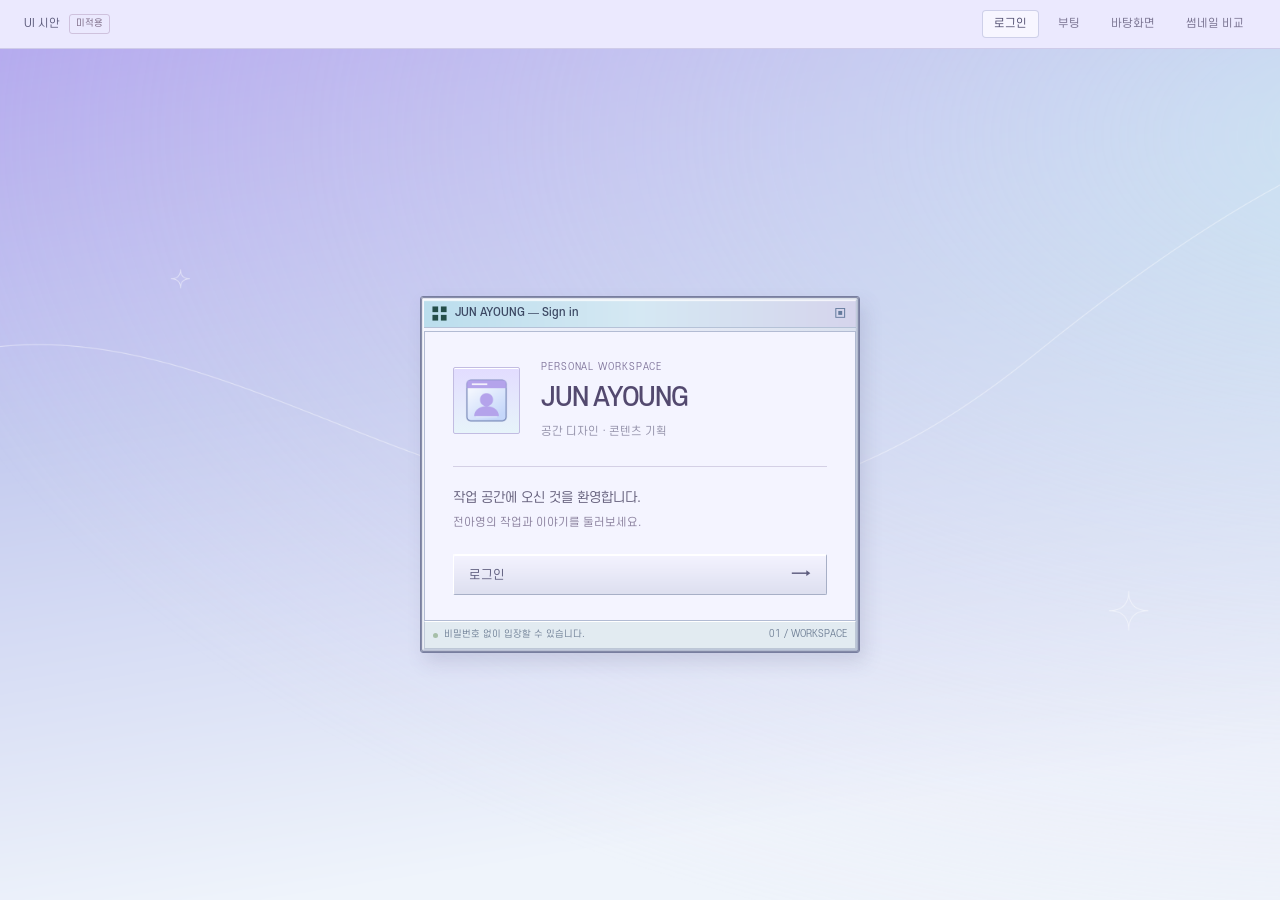
==== design/desktop-collage/index.html @ edcbb63d "Add portfolio source and editable desktop UI" ====
<!doctype html>
<html lang="ko"><head><meta charset="utf-8"><meta name="viewport" content="width=device-width,initial-scale=1"><title>JUN AYOUNG — 적용 전 시안</title><link rel="stylesheet" href="./review.css"><link rel="stylesheet" href="./collage.css"><script src="./proposal-data.js" defer></script><script src="./collage.js" defer></script></head>
<body>
<nav class="review-bar" aria-label="시안 화면 선택"><span>UI 시안 <b>미적용</b></span><div><button data-screen="login">로그인</button><button data-screen="boot">부팅</button><button data-screen="desktop">바탕화면</button><button data-screen="thumbnails">썸네일 비교</button></div></nav>
<section class="scene" id="login" aria-label="로그인 시안">
 <div class="os-window login-window">
  <div class="titlebar"><img src="./ui/icons/start.png" alt=""><h1>JUN AYOUNG — Sign in</h1><span class="window-mark">▣</span></div>
  <div class="login-body"><div class="account-row"><div class="account-icon"><img src="./ui/icons/profile.png" alt=""></div><div><p class="small-label">PERSONAL WORKSPACE</p><h2>JUN AYOUNG</h2><p>공간 디자인 · 콘텐츠 기획</p></div></div><div class="welcome"><p>작업 공간에 오신 것을 환영합니다.</p><span>전아영의 작업과 이야기를 둘러보세요.</span></div><button class="primary-button" id="enter">로그인 <span>→</span></button></div>
  <footer class="window-footer"><span><i></i> 비밀번호 없이 입장할 수 있습니다.</span><span>01 / WORKSPACE</span></footer>
 </div>
</section>
<section class="scene" id="boot" aria-label="부팅 시안" hidden>
 <div class="os-window boot-window"><div class="titlebar"><img src="./ui/icons/works.png" alt=""><h1>Starting workspace…</h1><span class="window-mark">▣</span></div><div class="boot-body"><div class="boot-brand"><img src="./ui/icons/folder.png" alt=""><div><p class="small-label">JUN AYOUNG</p><h2>작업 공간을 여는 중</h2></div></div><div class="boot-log"><p>✓ Profile loaded</p><p>✓ Project folders ready</p><p class="boot-current">Loading selected works<span class="dots">…</span></p></div><div class="progress-label"><span id="boot-label">Preparing your desktop</span><span id="boot-percent">64%</span></div><div class="progress-track"><div id="boot-progress"></div></div><button class="plain-button" id="skip">바탕화면으로 →</button></div><footer class="window-footer"><span>STAGE / PRODUCTION / 3D / VMD</span><span>JUN AYOUNG</span></footer></div>
</section>
<main class="scene desktop" id="desktop" aria-label="바탕화면 시안" hidden>
 <header class="desktop-header"><strong>JUN AYOUNG</strong><span>PERSONAL WORKSPACE</span><button id="lock">로그인 화면 ↗</button></header>
 <nav class="shortcuts" aria-label="분야별 폴더와 프로그램"></nav><div class="desktop-wordmark" aria-hidden="true"><p>JUN AYOUNG</p><small>SELECTED WORKS</small></div><div class="desktop-sticker"><span>✧</span>공간과 장면에 이야기를 담는<br>디자이너, 전아영입니다.</div><div class="photo-window-layer" id="photo-window-layer"></div>
 <section class="os-window featured-window" id="featured-window" aria-label="작업 폴더 창" hidden>
  <div class="titlebar draggable"><img src="./ui/icons/stage.png" alt=""><h2 id="folder-title">Selected works — Stage Design</h2><div class="controls"><button id="minimize" aria-label="작업 창 최소화"><img src="./ui/images/control-minimize.png" alt=""></button><button id="maximize" aria-label="작업 창 최대화"><img src="./ui/images/control-maximize.png" alt=""></button><button id="close" aria-label="작업 창 닫기"><img src="./ui/images/control-close.png" alt=""></button></div></div>
  <div class="window-menu"><span id="folder-path">Desktop / Stage Design</span><span id="folder-count">3 projects</span></div><div class="files" id="files"></div><footer class="window-footer"><span>파일을 클릭해 작업 보기</span><span>JUN AYOUNG / WORKS</span></footer>
 </section>
 <div class="desktop-note">폴더와 파일을 클릭해 둘러보세요.</div>
 <footer class="taskbar"><button class="start"><img src="./ui/icons/start.png" alt="">시작</button><button id="restore"><img src="./ui/icons/stage.png" alt=""><span>Works.exe</span></button><div class="photo-tasks" id="photo-tasks" aria-label="열린 무대 작업 창"></div><time>14:30</time></footer>
</main>
<section class="thumbnail-page" id="thumbnails" hidden><div class="thumbnail-intro"><p class="small-label">THUMBNAIL REVIEW</p><h1>썸네일 교체 후보</h1><p>왼쪽은 현재, 오른쪽은 추천 후보입니다. 승인 전까지 실제 사이트에는 적용하지 않았습니다.</p></div><div id="comparisons"></div></section>
<dialog class="image-preview"><div class="titlebar"><h2 id="preview-title">작업 미리보기</h2><button id="preview-close" aria-label="미리보기 닫기">×</button></div><img id="preview-image" alt=""><p>적용 전 디자인 미리보기</p></dialog>
</body></html>
---- design/desktop-collage/review.css ----
@font-face{font-family:SCDream;src:url('../../font/SCDream4.otf');font-weight:400;font-display:swap}@font-face{font-family:SCDream;src:url('../../font/SCDream5.otf');font-weight:500;font-display:swap}@font-face{font-family:SCDream;src:url('../../font/SCDream6.otf');font-weight:600;font-display:swap}
*{box-sizing:border-box}body{margin:0;background:#141b28;color:#f3f5ff;font:13px/1.7 SCDream,sans-serif}button{font:inherit;color:inherit;cursor:pointer;border:0}button:focus-visible,a:focus-visible{outline:2px solid #f3c37c;outline-offset:3px}h1,h2,p{margin:0}img{display:block;max-width:100%}[hidden]{display:none!important}.review-bar{height:49px;display:flex;align-items:center;justify-content:space-between;padding:0 24px;border-bottom:1px solid #7784a133;background:#0e1420;color:#b1bbd0;font-size:11px}.review-bar>span{display:flex;align-items:center;gap:9px}.review-bar b{font-size:9px;font-weight:400;color:#e2bb87;border:1px solid #e2bb8744;padding:1px 6px;border-radius:3px}.review-bar>div{display:flex;gap:7px}.review-bar button{font-size:11px;background:none;border:1px solid transparent;padding:4px 11px;border-radius:4px;color:#a4aec5}.review-bar button[aria-pressed=true]{background:#3e506b44;border-color:#8299c44d;color:#fff}.scene{position:fixed;inset:49px 0 0;display:flex;align-items:center;justify-content:center;background:#151c28 url('./ui/images/wallpaper-desktop.png') center/cover no-repeat}.os-window{padding:5px;border:1px solid #d9e5ff;border-radius:8px 8px 4px 4px;background:linear-gradient(130deg,#dbe2f3,#b0bdd7);box-shadow:inset 1px 1px #fff8,inset -1px -1px #7b8aa8,0 24px 85px #02061066;position:relative}.titlebar{height:36px;display:flex;align-items:center;gap:9px;padding:4px 6px 4px 10px;border:1px solid #244795;border-radius:4px 4px 2px 2px;background:#3f67bd url('./ui/images/titlebar-active.png') center/100% 100%;color:#fff;box-shadow:inset 0 1px #c0d6ff91;text-shadow:0 1px #24406b;user-select:none}.titlebar>img{width:21px;height:21px;object-fit:contain}.titlebar h1,.titlebar h2{font-size:12px;font-weight:500;white-space:nowrap;text-overflow:ellipsis;overflow:hidden;flex:1}.window-mark{font-size:16px;color:#e8efff;margin-right:5px}.login-window{width:480px}.login-body{background:#192334;border:1px solid #8292b1;margin-top:5px;padding:33px 35px 28px}.account-row{display:flex;align-items:center;gap:21px}.account-icon{width:73px;height:73px;border:1px solid #a6bbdf4f;border-radius:8px;display:grid;place-items:center;background:linear-gradient(140deg,#8198c22b,#40577d22);box-shadow:inset 0 1px #bcd0f11c}.account-icon img{width:55px;height:55px}.small-label{color:#8fa3c9;font-size:9px;letter-spacing:.13em;margin-bottom:7px}.account-row h2{font-size:25px;letter-spacing:-.05em;font-weight:600;line-height:1.3}.account-row p:last-child{font-size:11px;color:#afbed7;margin-top:8px}.welcome{padding-top:23px;margin-top:25px;border-top:1px solid #6a7c9a55}.welcome>p{font-size:13px;color:#dbe4f5}.welcome>span{display:block;font-size:11px;color:#91a4c4;margin-top:5px}.primary-button{margin-top:26px;display:flex;align-items:center;justify-content:space-between;min-height:44px;width:100%;padding:9px 15px;color:#263d6c;font-size:13px;font-weight:500;border:1px solid #d7e4ff;border-radius:4px;background:linear-gradient(#e4edff,#b4c9ed);box-shadow:inset 0 1px #fff,inset 0 -1px #8da6d2}.primary-button>span{font-size:21px;line-height:1}.primary-button:hover{filter:brightness(1.07)}.window-footer{background:#ccd6e9;border:1px solid #a8b7d1;border-top-color:#edf3ff;display:flex;justify-content:space-between;align-items:center;gap:15px;padding:8px 10px;color:#526581;font-size:9px;line-height:1.5}.window-footer>span:first-child{display:flex;align-items:center;gap:6px}.window-footer i{width:5px;height:5px;border-radius:50%;background:#739b82}.boot-window{width:520px}.boot-body{margin-top:5px;border:1px solid #8292b1;background:#192334;padding:28px 33px 22px}.boot-brand{display:flex;align-items:center;gap:18px}.boot-brand>img{width:57px;height:57px}.boot-brand h2{font-weight:500;font-size:23px;letter-spacing:-.06em}.boot-brand .small-label{font-size:10px}.boot-log{padding:20px 0 22px;color:#92a4c5;font-size:11px;line-height:2.15}.boot-current{color:#d6e2fb}.progress-label{font-size:10px;display:flex;justify-content:space-between;color:#b9c6df;margin-bottom:9px}.progress-track{height:14px;border:1px solid #647899;background:#0d1625;padding:2px;border-radius:2px;box-shadow:inset 0 1px 2px #020610}.progress-track>div{height:8px;width:64%;background:repeating-linear-gradient(90deg,#9dbce8 0,#9dbce8 10px,transparent 10px,transparent 13px);transition:width .12s linear}.plain-button{display:block;background:none;color:#b5c9eb;margin:15px 0 0 auto;font-size:10px;padding:5px 0}.plain-button:hover{color:white}
.desktop{display:block;padding:74px 28px 75px}.desktop-header{position:absolute;top:20px;left:30px;right:30px;display:flex;align-items:center;gap:15px}.desktop-header strong{font-size:13px;font-weight:500;letter-spacing:-.025em}.desktop-header>span{font-size:9px;letter-spacing:.09em;color:#8194b3;padding-left:14px;border-left:1px solid #8294b34d}.desktop-header button{margin-left:auto;background:#c1d2ef0a;border:1px solid #8eacd14d;border-radius:4px;font-size:10px;color:#bdcce4;padding:4px 9px}.shortcuts{width:218px;display:grid;grid-template-columns:repeat(2,100px);gap:15px 14px;grid-auto-flow:column;grid-template-rows:repeat(4,104px)}.shortcut{background:none;border:1px solid transparent;border-radius:4px;display:flex;flex-direction:column;align-items:center;gap:8px;padding:7px 2px}.shortcut img{width:53px;height:53px;filter:drop-shadow(0 4px 3px #02071066)}.shortcut span{font-size:11px;line-height:1.6;color:#e1e9fa;text-shadow:0 2px 4px #030915;word-break:keep-all}.shortcut:hover{background:#aec5e813;border-color:#9eb8e344}.featured-window{position:absolute;width:min(760px,calc(100% - 300px));right:42px;top:24%;max-height:calc(100% - 140px);display:flex;flex-direction:column}.draggable{cursor:move;touch-action:none}.controls{display:flex;gap:4px;margin-left:auto}.controls button{padding:0;background:none;width:25px;height:25px}.controls img{width:25px;height:25px}.window-menu{display:flex;justify-content:space-between;align-items:center;gap:15px;background:#dce4f2;border:1px solid #a6b6d1;margin-top:4px;padding:8px 12px;color:#536b8e;font-size:10px}.files{display:grid;grid-template-columns:repeat(3,minmax(0,1fr));gap:21px 15px;background:#172132;border:1px solid #a6b6d1;border-top:0;padding:23px 18px 27px;overflow:auto;min-height:0;scrollbar-color:#809bc7 #1a293e}.work-file{background:none;color:#e7eefc;text-align:left;padding:5px;border:1px solid transparent;border-radius:3px;min-width:0}.work-file:hover{background:#9dbce515;border-color:#9dbce54d}.file-art{display:block;position:relative;border:1px solid #829bc05e;padding:4px;background:#a1b6d11a;margin-bottom:12px;border-radius:2px}.file-art>img{width:100%;aspect-ratio:1.6;object-fit:cover}.file-tag{display:block;font-size:8px;letter-spacing:.08em;color:#8ba5d1;margin-bottom:6px}.work-file strong{font-size:12px;font-weight:400;line-height:1.7;display:block;word-break:keep-all}.work-file small{font-size:10px;color:#91a8cb;display:block;margin-top:4px}.featured-window.maximized{top:65px;left:260px;right:18px;bottom:65px;width:auto;max-height:none}.featured-window.maximized .files{flex:1}.desktop-note{position:absolute;bottom:75px;left:32px;color:#7e92b4;font-size:10px}.taskbar{height:49px;position:absolute;bottom:0;left:0;right:0;padding:5px 9px;display:flex;align-items:center;gap:8px;background:linear-gradient(#b9c9e5,#98aed0);border-top:1px solid #e0eaff;box-shadow:0 -3px 12px #030c201a;color:#3b557e}.taskbar img{height:23px;width:23px}.taskbar button{display:flex;align-items:center;gap:8px;min-height:35px;border:1px solid #f2f6ff;border-bottom-color:#728eb7;border-right-color:#728eb7;background:linear-gradient(#e8effb,#c3d2ea);box-shadow:inset 0 1px white;border-radius:4px;padding:3px 12px;color:#37517b;font-size:11px}.taskbar .start{font-weight:500}.taskbar>time{margin-left:auto;border:1px solid #819abb;background:#c9d7ed55;box-shadow:inset 0 1px #7188af55;padding:6px 13px;border-radius:3px;font-size:11px}.thumbnail-page{padding:45px 5vw 70px}.thumbnail-intro{margin:0 0 35px}.thumbnail-intro h1{font-size:30px;font-weight:500;letter-spacing:-.04em}.thumbnail-intro>p:last-child{font-size:12px;color:#91a4c4;margin-top:12px}.comparison{padding:25px 0;border-top:1px solid #899fca33}.comparison h2{font-size:17px;font-weight:500;margin-bottom:19px}.comparison>div{display:grid;grid-template-columns:1fr 1fr;gap:26px}.comparison figure{margin:0}.comparison img{width:100%;aspect-ratio:1.6;object-fit:cover;border:1px solid #819aca4d}.comparison figcaption{color:#98adce;font-size:11px;margin:8px 0}.comparison figcaption b{color:#c8defd;font-weight:500}.comparison>p{font-size:11px;color:#b9cbed;margin-top:8px}.image-preview{padding:5px;border:1px solid #d9e5ff;background:#cad6ed;color:#fff;border-radius:6px;width:min(1000px,93vw);max-height:90svh}.image-preview::backdrop{background:#020817cc}.image-preview .titlebar button{background:none;font-size:24px;padding:0 6px}.image-preview>img{max-height:72svh;margin-top:5px;width:100%;object-fit:contain;background:#111a28}.image-preview>p{padding:7px;font-size:10px;color:#536581}
@media(max-width:900px){.featured-window{right:20px;width:calc(100% - 270px);top:23%}.files{grid-template-columns:repeat(2,minmax(0,1fr));padding:16px 10px;gap:17px 9px}.file-tag{font-size:7px}.work-file strong{font-size:11px}.desktop-header>span{display:none}}
@media(max-width:700px){.review-bar{height:48px;padding:0 10px;gap:7px}.review-bar>span{font-size:9px;gap:5px}.review-bar b{font-size:8px;padding:0 3px}.review-bar>div{gap:1px}.review-bar button{font-size:9px;padding:4px 6px}.scene{top:48px;background-image:url('./ui/images/wallpaper-mobile.png')}.login-window,.boot-window{width:calc(100% - 30px);max-width:480px}.login-body{padding:27px 23px 23px}.account-row{gap:16px}.account-icon{width:64px;height:64px}.account-row h2{font-size:23px}.account-row p:last-child{font-size:10px}.small-label{font-size:8px}.welcome{margin-top:22px;padding-top:21px}.welcome>p{font-size:12px}.welcome>span{font-size:10px}.primary-button{min-height:44px;margin-top:22px}.window-footer{font-size:8px;padding:8px}.window-footer>span:last-child{font-size:7px}.titlebar{height:36px}.titlebar h1,.titlebar h2{font-size:11px}.boot-body{padding:27px 23px 20px}.boot-brand h2{font-size:20px}.boot-brand{gap:12px}.boot-brand>img{width:51px;height:51px}.boot-log{font-size:10px;padding:20px 0}.boot-brand .small-label{font-size:9px}.desktop{padding:65px 13px 77px;overflow:auto}.desktop-header{top:18px;left:17px;right:17px}.desktop-header strong{font-size:12px}.desktop-header button{font-size:9px}.shortcuts{width:100%;grid-template-columns:repeat(4,minmax(0,1fr));grid-template-rows:none;grid-auto-flow:row;gap:15px 4px}.shortcut{min-height:89px;padding:6px 0;gap:7px}.shortcut img{width:46px;height:46px}.shortcut span{font-size:9px}.featured-window,.featured-window.maximized{position:relative;top:auto;left:auto;right:auto;bottom:auto;width:100%;max-height:none;margin-top:25px}.featured-window .titlebar{cursor:default}.controls button,.controls img{width:27px;height:27px}.controls #maximize{display:none}.files{grid-template-columns:repeat(2,minmax(0,1fr));padding:16px 10px 20px;gap:19px 8px}.files .work-file:nth-child(3){grid-column:auto}.file-tag{font-size:8px}.work-file strong{font-size:11px}.work-file small{font-size:9px}.window-menu{font-size:9px;padding:8px 9px}.desktop-note{position:relative;left:auto;bottom:auto;font-size:9px;margin:18px 3px 10px}.taskbar{position:fixed;height:49px}.taskbar button{font-size:10px;padding:3px 9px}.taskbar>time{font-size:10px}.thumbnail-page{padding:30px 17px 50px}.thumbnail-intro h1{font-size:25px}.thumbnail-intro>p:last-child{font-size:11px}.comparison h2{font-size:14px}.comparison>div{gap:12px}.comparison figcaption{font-size:10px}.comparison>p{font-size:10px}.progress-label{font-size:9px}}
@media(prefers-reduced-motion:reduce){*{transition:none!important}}
/* Replaceable PNG skin slots. Text and click targets remain live HTML. */
#login,#boot{background-image:url('./ui/images/login-background.png')}
.os-window:before{content:'';position:absolute;inset:0;border:10px solid transparent;border-image:url('./ui/images/featured-frame.png') 12 stretch;pointer-events:none;z-index:3}
.login-window:before{border-image-source:url('./ui/images/login-frame.png')}
.boot-window:before{border-image-source:url('./ui/images/boot-frame.png')}
.primary-button{background-image:url('./ui/images/button-primary.png');background-size:100% 100%}
.progress-track{background-image:url('./ui/images/boot-progress-track.png');background-size:100% 100%}
.progress-track>div{background-image:url('./ui/images/boot-progress-fill.png');background-size:13px 8px;background-repeat:repeat-x}
---- design/desktop-collage/collage.css ----
/* Collage desktop draft: every stage work is its own image-viewer window. */
body{background:#d9d3f6;color:#36364e}.review-bar{background:#eeedffdd;border-color:#8d8bba50;color:#5b5a7a}.review-bar b{color:#796782;border-color:#b39bbd80}.review-bar button{color:#77718f}.review-bar button[aria-pressed=true]{background:#fff9;border-color:#9296c866;color:#4e4c6d}
.scene{background-color:#d1cef5;background-image:url('./ui/images/wallpaper-desktop.png')}.os-window{padding:3px;border-radius:3px;background:linear-gradient(130deg,#f5f6ff,#cbd5e5);border:1px solid #787e9f;box-shadow:inset 1px 1px #fff,inset -1px -1px #a3aec5,5px 9px 18px #5b59832b}
.titlebar{height:28px;border:0;border-bottom:1px solid #b5c2d7;border-radius:0;background-color:#c9e7f0;background-image:url('./ui/images/titlebar-active.png');box-shadow:inset 0 1px #fff9;color:#3b4762;text-shadow:none;padding:3px 5px 3px 7px;gap:7px}.titlebar h1,.titlebar h2{font-size:11px;font-weight:500}.titlebar>img{width:17px;height:17px}.window-mark{color:#647a9c;font-size:13px}
.login-window{width:440px}.login-body,.boot-body{background:#f4f4ff;border-color:#b2bbd3;margin-top:3px;color:#48455f}.login-body{padding:28px 28px 25px}.account-icon{background:linear-gradient(#e2dcff,#e7f4fa);border-color:#c2bce2;border-radius:2px;box-shadow:inset 0 1px white;width:67px;height:67px}.account-icon img{width:49px;height:49px}.small-label{color:#9a8fb8;letter-spacing:.1em}.account-row h2{color:#53496f;font-size:25px;font-weight:500}.account-row p:last-child{color:#9290a8}.welcome{border-color:#d4d0e5;margin-top:24px;padding-top:20px}.welcome>p{color:#65607c}.welcome>span{color:#a29ab5}.primary-button{color:#5e5d7e;border-color:#fff;border-right-color:#a7afc6;border-bottom-color:#a7afc6;border-radius:2px;background-color:#e5e5f7;box-shadow:inset 0 1px #fff;font-weight:400;min-height:39px;margin-top:22px;font-size:12px}.window-footer{background:#e2ebf1;color:#718197;border-color:#c0cbd9;border-top-color:white;font-size:9px;padding:6px 8px}.window-footer i{background:#a6bfa8}
.boot-window{width:480px}.boot-body{padding:26px 29px 22px}.boot-brand h2{font-size:23px;color:#675a80;font-weight:400}.boot-log{color:#a09bb4}.boot-current{color:#72658e}.progress-label{color:#8f8aa6}.progress-track{border-color:#c5bedb;background-color:#eae7f5;box-shadow:inset 1px 1px #afa9c333}.plain-button{color:#8a79a8}.plain-button:hover{color:#58426d}
.desktop-header{top:15px;left:23px;right:23px;color:#60597c}.desktop-header strong{font-size:11px;font-weight:400;letter-spacing:.02em}.desktop-header>span{color:#9a91b5;border-color:#a89bbe80;font-size:8px}.desktop-header button{color:#7c7399;border-color:#b9adcf88;border-radius:2px;background:#f4f5ff45;font-size:9px}
.desktop{padding-top:62px}.desktop-wordmark{position:absolute;left:24%;top:5.5%;pointer-events:none;user-select:none;z-index:0}.desktop-wordmark p{font-size:clamp(40px,5.3vw,84px);font-weight:400;letter-spacing:-.065em;line-height:1.05;color:#6d5ca333}.desktop-wordmark small{display:block;text-align:right;color:#9b85be7a;font-size:10px;letter-spacing:.14em;margin-top:8px}.desktop-sticker{position:absolute;left:19%;bottom:18%;padding:15px 20px 15px 15px;transform:rotate(-4deg);border:1px solid #b7afd1;background:#efdbf2d9;box-shadow:3px 5px 0 #fff5;color:#826587;max-width:220px;z-index:1;font-size:11px;line-height:1.85;border-radius:2px}.desktop-sticker>span{font-size:16px;color:#b18eb5;display:block;line-height:1.3;margin-bottom:5px}.shortcuts{width:192px;grid-template-columns:repeat(2,87px);grid-template-rows:repeat(4,99px);column-gap:11px;row-gap:12px;position:relative;z-index:2}.shortcut{border-radius:2px;gap:6px}.shortcut img{height:48px;width:48px;filter:drop-shadow(1px 3px 1px #8e88ae4d)}.shortcut span{font-size:10px;color:#666080;text-shadow:0 1px #fff9}.shortcut:hover{background:#fff5;border-color:#9f9fc47a}.desktop-note{color:#9b8db5;font-size:9px;bottom:66px;left:29px}
.photo-window-layer{position:absolute;inset:0 0 50px;pointer-events:none;z-index:3}.stage-window{position:absolute;pointer-events:auto;width:32%;display:flex;flex-direction:column;min-width:260px;max-width:calc(100% - 26px)}
.stage-window[data-index="0"]{left:21%;top:20%;width:32%}.stage-window[data-index="1"]{left:51%;top:49%;width:32%}.stage-window[data-index="2"]{left:66%;top:10%;width:29%}
.stage-window:before{border-image-source:var(--photo-frame)}.stage-window .titlebar{cursor:move;touch-action:none}.stage-window[data-active=false] .titlebar{filter:saturate(.4);opacity:.9}.stage-window[data-active=true]{box-shadow:inset 1px 1px #fff,inset -1px -1px #a3aec5,7px 12px 24px #62558238}
.controls{gap:3px}.controls button,.controls img{width:19px;height:19px}.controls button:hover{filter:brightness(1.08)}
.photo-open{display:block;border:1px solid #b8c3d5;margin-top:3px;padding:5px;background:#eff3fb url('./ui/images/photo-window-surface.png') center/100% 100%;width:100%;overflow:hidden;min-height:0}
.photo-open>img{width:100%;height:auto;aspect-ratio:1.6;object-fit:cover}.stage-caption{display:flex;align-items:center;justify-content:space-between;gap:12px;padding:10px 8px 5px;color:#605d78}.stage-caption strong{font-weight:400;font-size:12px;word-break:keep-all}.stage-caption>span{font-size:13px;color:#8a85a2}.stage-meta{display:flex;align-items:center;justify-content:space-between;color:#9691ae;font-size:8px;padding:0 8px 8px;gap:8px}.stage-window.maximized{inset:63px 22px 16px!important;width:auto!important;max-width:none;height:auto}.stage-window.maximized .photo-open{flex:1}.stage-window.maximized .photo-open>img{height:100%;object-fit:contain;aspect-ratio:auto}
.taskbar{z-index:1000;height:43px;background:linear-gradient(#eaf3f7d9,#c7d8e9e6);border-top-color:#fff;box-shadow:0 -1px #a4b8ce66;backdrop-filter:blur(8px);gap:5px;padding:4px 6px}.taskbar button{min-height:32px;background:linear-gradient(#f7fbff,#dce7f2);border-color:#fff;border-bottom-color:#aab6c9;border-right-color:#aab6c9;border-radius:2px;box-shadow:inset 0 1px #fff;color:#6d7590;font-size:10px;padding:3px 9px}.taskbar .start{font-weight:400}.taskbar img{width:20px;height:20px}.taskbar>time{background:#e4eef544;border-color:#becada;color:#74859b;font-size:10px;padding:5px 10px}.photo-tasks{display:flex;gap:5px;flex:1;min-width:0;overflow-x:auto;scrollbar-width:none}.photo-task{flex:0 1 175px;min-width:60px}.photo-task>span{white-space:nowrap;overflow:hidden;text-overflow:ellipsis}.photo-task[aria-pressed=true]{background:linear-gradient(#cad8ec,#e5edf7);box-shadow:inset 1px 1px #9aacc8}
.featured-window{z-index:50;width:min(780px,calc(100% - 270px));right:25px;top:16%;max-height:calc(100% - 120px)}.featured-window .titlebar{cursor:move}.window-menu{background:#e9f0f6;border-color:#c4cbdc;color:#8b8ea5;margin-top:3px}.files{background:#f2f3fb;border-color:#c3cede}.file-art{background:white;border-color:#becbdd;padding:3px}.file-tag{color:#9aa0bd}.work-file{color:#625e79}.work-file:hover{background:#e0dff34d;border-color:#c5c0db}.work-file strong{color:#676078}.work-file small{color:#a09ab1}
.image-preview{background:#eaf0f8;border-color:#b3bfd3;color:#45445d;border-radius:2px}.image-preview>p{color:#8993aa}.image-preview::backdrop{background:#645d8b66}.image-preview .titlebar button{color:#6c6686}.image-preview>img{background:#1a1b25}
.thumbnail-page{background:#111724;color:#edf1ff;min-height:calc(100svh - 49px)}
@media(max-width:1050px) and (min-width:701px){.shortcuts{width:174px;grid-template-columns:repeat(2,80px);column-gap:8px}.stage-window[data-index="0"]{left:22%;top:23%;width:43%}.stage-window[data-index="1"]{left:45%;top:52%;width:48%}.stage-window[data-index="2"]{left:49%;top:7%;width:47%}.desktop-sticker{left:23%;bottom:10%;max-width:190px;font-size:10px}.desktop-wordmark{left:23%;top:8%}.desktop-wordmark p{font-size:7vw}}
@media(max-width:700px){.titlebar{height:31px}.titlebar h1,.titlebar h2{font-size:10px}.controls button,.controls img{width:25px;height:25px}.controls .photo-maximize{display:none}.login-window,.boot-window{width:calc(100% - 32px)}.login-body{padding:25px 22px 23px}.account-row h2{font-size:24px}.boot-body{padding:24px 21px 20px}.boot-brand h2{font-size:21px}.desktop-header{top:16px;left:18px;right:18px}.desktop-header strong{font-size:10px}.desktop-header button{font-size:9px}.desktop{padding:57px 14px 75px;overflow:auto}.shortcuts{grid-template-columns:repeat(4,minmax(0,1fr));grid-template-rows:none;grid-auto-flow:row;gap:12px 4px;width:100%}.shortcut{min-height:85px;padding:5px 0}.shortcut img{width:44px;height:44px}.shortcut span{font-size:9px}.desktop-wordmark{position:relative;left:auto;top:auto;text-align:right;margin:26px 2px 22px}.desktop-wordmark p{font-size:13vw;line-height:1;letter-spacing:-.055em;color:#8573ad55}.desktop-wordmark small{font-size:8px;margin-top:9px}.desktop-sticker{display:none}.photo-window-layer{position:relative;inset:auto;display:flex;flex-direction:column;gap:22px;width:100%;margin-top:5px;z-index:3}.stage-window,.stage-window[data-index],.stage-window.maximized{position:relative!important;left:auto!important;top:auto!important;bottom:auto!important;right:auto!important;width:100%!important;min-width:0;max-width:none;height:auto!important}.stage-window .titlebar{cursor:default}.photo-open{padding:4px}.stage-caption{padding-top:10px}.stage-caption strong{font-size:12px}.stage-meta{font-size:9px;padding-bottom:9px}.photo-open>img,.stage-window.maximized .photo-open>img{aspect-ratio:1.6;height:auto;object-fit:cover}.desktop-note{position:relative;left:auto;bottom:auto;margin:20px 4px 8px;font-size:9px}.taskbar{height:46px;gap:4px}.taskbar button{font-size:9px;padding:3px 6px}.taskbar #restore{display:none}.taskbar img{width:18px;height:18px}.photo-task{min-width:43px;flex-basis:90px}.taskbar>time{font-size:9px;padding:5px 7px}.featured-window,.featured-window.maximized{position:fixed;inset:57px 7px 52px!important;width:calc(100% - 14px);max-height:none;margin:0;height:auto;z-index:100}.featured-window .files{flex:1;overflow:auto}.featured-window .titlebar{cursor:default}}
.photo-window-layer{z-index:auto}
.stage-meta{color:#766d8d}.taskbar button{color:#5d637c}.small-label{color:#81769c}.welcome>span{color:#8b819e}.desktop-header button{color:#74658f}

.work-file[data-project="vmd-oliveyoung-05"] .file-art>img{object-fit:contain;background:#11151d}
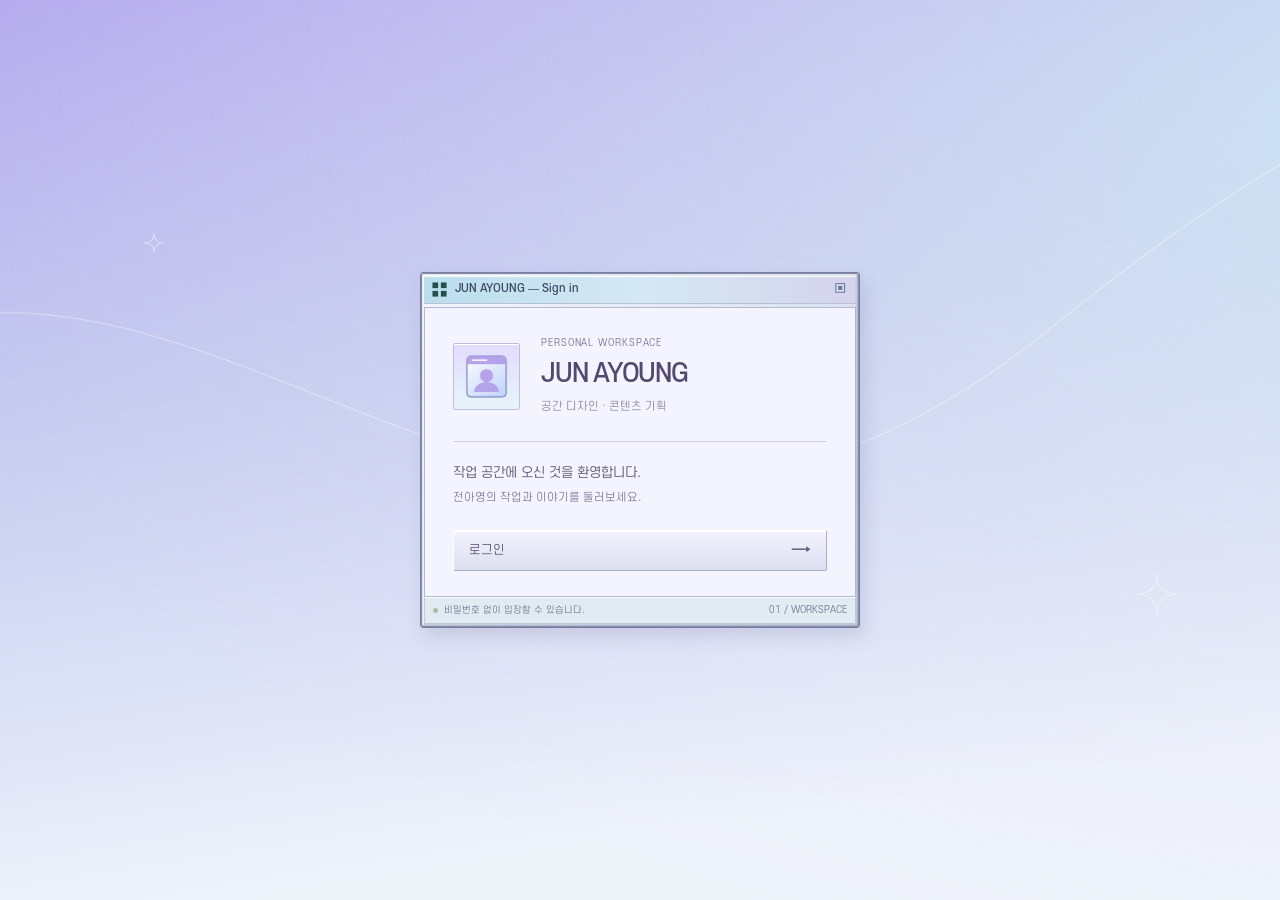
==== commit fa745579: "Publish collage desktop with full portfolio content" ====
--- a/design/desktop-collage/index.html
+++ b/design/desktop-collage/index.html
@@ -1,27 +1 @@
-<!doctype html>
-<html lang="ko"><head><meta charset="utf-8"><meta name="viewport" content="width=device-width,initial-scale=1"><title>JUN AYOUNG — 적용 전 시안</title><link rel="stylesheet" href="./review.css"><link rel="stylesheet" href="./collage.css"><script src="./proposal-data.js" defer></script><script src="./collage.js" defer></script></head>
-<body>
-<nav class="review-bar" aria-label="시안 화면 선택"><span>UI 시안 <b>미적용</b></span><div><button data-screen="login">로그인</button><button data-screen="boot">부팅</button><button data-screen="desktop">바탕화면</button><button data-screen="thumbnails">썸네일 비교</button></div></nav>
-<section class="scene" id="login" aria-label="로그인 시안">
- <div class="os-window login-window">
-  <div class="titlebar"><img src="./ui/icons/start.png" alt=""><h1>JUN AYOUNG — Sign in</h1><span class="window-mark">▣</span></div>
-  <div class="login-body"><div class="account-row"><div class="account-icon"><img src="./ui/icons/profile.png" alt=""></div><div><p class="small-label">PERSONAL WORKSPACE</p><h2>JUN AYOUNG</h2><p>공간 디자인 · 콘텐츠 기획</p></div></div><div class="welcome"><p>작업 공간에 오신 것을 환영합니다.</p><span>전아영의 작업과 이야기를 둘러보세요.</span></div><button class="primary-button" id="enter">로그인 <span>→</span></button></div>
-  <footer class="window-footer"><span><i></i> 비밀번호 없이 입장할 수 있습니다.</span><span>01 / WORKSPACE</span></footer>
- </div>
-</section>
-<section class="scene" id="boot" aria-label="부팅 시안" hidden>
- <div class="os-window boot-window"><div class="titlebar"><img src="./ui/icons/works.png" alt=""><h1>Starting workspace…</h1><span class="window-mark">▣</span></div><div class="boot-body"><div class="boot-brand"><img src="./ui/icons/folder.png" alt=""><div><p class="small-label">JUN AYOUNG</p><h2>작업 공간을 여는 중</h2></div></div><div class="boot-log"><p>✓ Profile loaded</p><p>✓ Project folders ready</p><p class="boot-current">Loading selected works<span class="dots">…</span></p></div><div class="progress-label"><span id="boot-label">Preparing your desktop</span><span id="boot-percent">64%</span></div><div class="progress-track"><div id="boot-progress"></div></div><button class="plain-button" id="skip">바탕화면으로 →</button></div><footer class="window-footer"><span>STAGE / PRODUCTION / 3D / VMD</span><span>JUN AYOUNG</span></footer></div>
-</section>
-<main class="scene desktop" id="desktop" aria-label="바탕화면 시안" hidden>
- <header class="desktop-header"><strong>JUN AYOUNG</strong><span>PERSONAL WORKSPACE</span><button id="lock">로그인 화면 ↗</button></header>
- <nav class="shortcuts" aria-label="분야별 폴더와 프로그램"></nav><div class="desktop-wordmark" aria-hidden="true"><p>JUN AYOUNG</p><small>SELECTED WORKS</small></div><div class="desktop-sticker"><span>✧</span>공간과 장면에 이야기를 담는<br>디자이너, 전아영입니다.</div><div class="photo-window-layer" id="photo-window-layer"></div>
- <section class="os-window featured-window" id="featured-window" aria-label="작업 폴더 창" hidden>
-  <div class="titlebar draggable"><img src="./ui/icons/stage.png" alt=""><h2 id="folder-title">Selected works — Stage Design</h2><div class="controls"><button id="minimize" aria-label="작업 창 최소화"><img src="./ui/images/control-minimize.png" alt=""></button><button id="maximize" aria-label="작업 창 최대화"><img src="./ui/images/control-maximize.png" alt=""></button><button id="close" aria-label="작업 창 닫기"><img src="./ui/images/control-close.png" alt=""></button></div></div>
-  <div class="window-menu"><span id="folder-path">Desktop / Stage Design</span><span id="folder-count">3 projects</span></div><div class="files" id="files"></div><footer class="window-footer"><span>파일을 클릭해 작업 보기</span><span>JUN AYOUNG / WORKS</span></footer>
- </section>
- <div class="desktop-note">폴더와 파일을 클릭해 둘러보세요.</div>
- <footer class="taskbar"><button class="start"><img src="./ui/icons/start.png" alt="">시작</button><button id="restore"><img src="./ui/icons/stage.png" alt=""><span>Works.exe</span></button><div class="photo-tasks" id="photo-tasks" aria-label="열린 무대 작업 창"></div><time>14:30</time></footer>
-</main>
-<section class="thumbnail-page" id="thumbnails" hidden><div class="thumbnail-intro"><p class="small-label">THUMBNAIL REVIEW</p><h1>썸네일 교체 후보</h1><p>왼쪽은 현재, 오른쪽은 추천 후보입니다. 승인 전까지 실제 사이트에는 적용하지 않았습니다.</p></div><div id="comparisons"></div></section>
-<dialog class="image-preview"><div class="titlebar"><h2 id="preview-title">작업 미리보기</h2><button id="preview-close" aria-label="미리보기 닫기">×</button></div><img id="preview-image" alt=""><p>적용 전 디자인 미리보기</p></dialog>
-</body></html>
+<!doctype html><html lang="ko"><head><meta charset="utf-8"><meta name="viewport" content="width=device-width,initial-scale=1"><meta http-equiv="refresh" content="0;url=../../index.html"><title>JUN AYOUNG</title></head><body><a href="../../index.html">JUN AYOUNG 사이트 열기</a></body></html>
